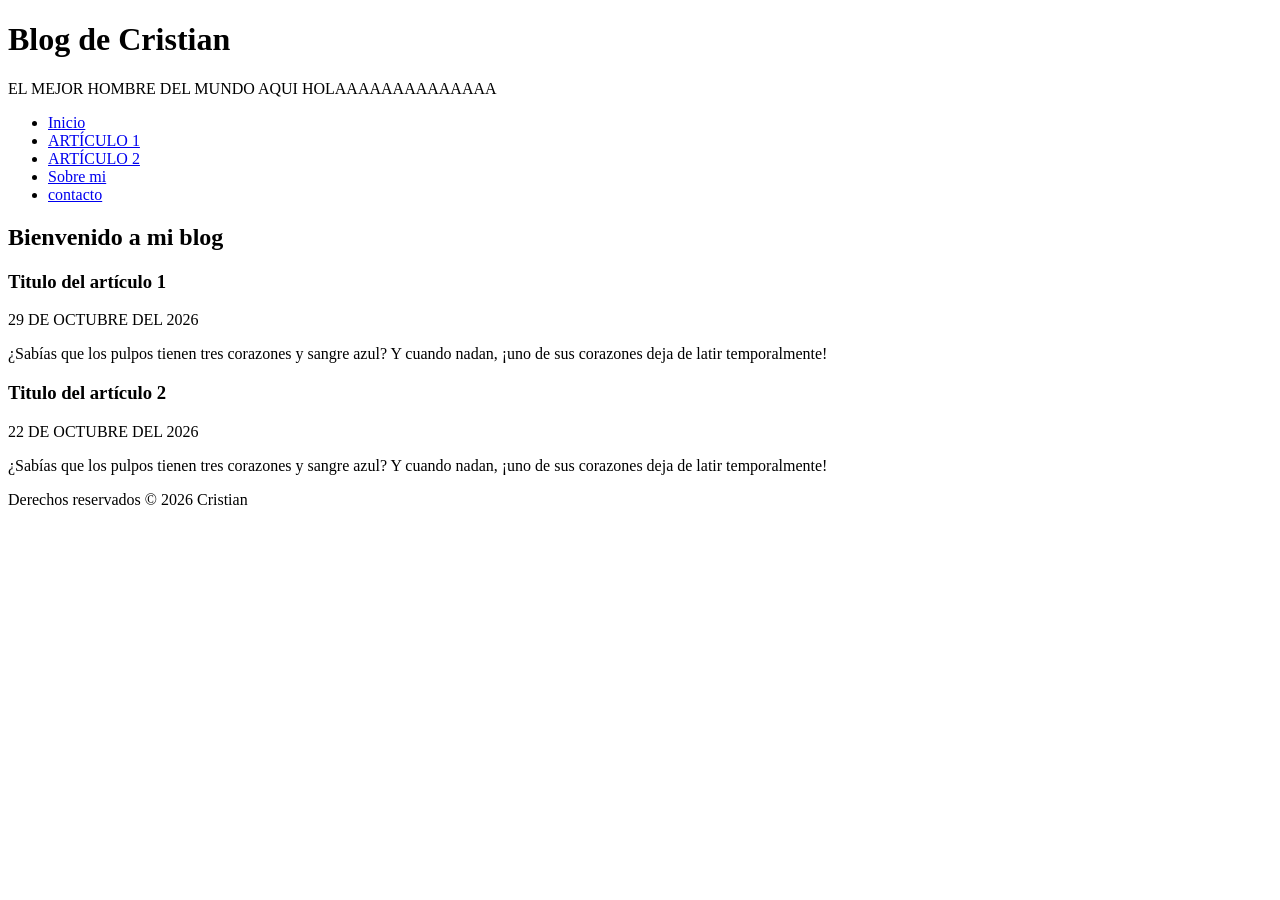
==== index.html @ fd3efcd8 "Pagina de inicio" ====
<!DOCTYPE html>
<html lang="es">

<head>
    <meta charset="UTF-8">
    <meta name="description" content="blog personal de cristian sobre desarrollo web">
    <meta name="viewport" content="width=device-width, initial-scale=1.0">
    <title>inicio | blog de cristian</title>
</head>
<body>
    <header>
        <h1>Blog de Cristian</h1>
        <p>EL MEJOR HOMBRE DEL MUNDO AQUI HOLAAAAAAAAAAAAAA<p>
        </nav>
            <ul>
                <li><a href="index.html">Inicio</a></li>
                <li><a href="articulo-1.html">ARTÍCULO 1</a></li>
                <li><a href="articulo-2.html">ARTÍCULO 2</a></li>
                <li><a href="sobre mi.html">Sobre mi</a></li>
                <li><a href="contacto">contacto</a></li>
            </ul>
        <nav>
    </header>
    <main>
        <section>
            <h2>Bienvenido a mi blog</h2>
            <article>
                <h3>Titulo del artículo 1</h3>
                <p><time datetime="2026-10-29">29 DE OCTUBRE DEL 2026</time></p>
                <P>¿Sabías que los pulpos tienen tres corazones y sangre azul? 
                    Y cuando nadan, ¡uno de sus corazones deja de latir temporalmente!</P>
            </article>
            <article>
                <h3>Titulo del artículo 2</h3>
                <p><time datetime="2026-10-22">22 DE OCTUBRE DEL 2026</time></p>
                <P>¿Sabías que los pulpos tienen tres corazones y sangre azul? 
                    Y cuando nadan, ¡uno de sus corazones deja de latir temporalmente!</P>
            </article>
        </section>

    </main>
    <footer>
        <p>Derechos reservados © 2026 Cristian</p>
<body>
<html>
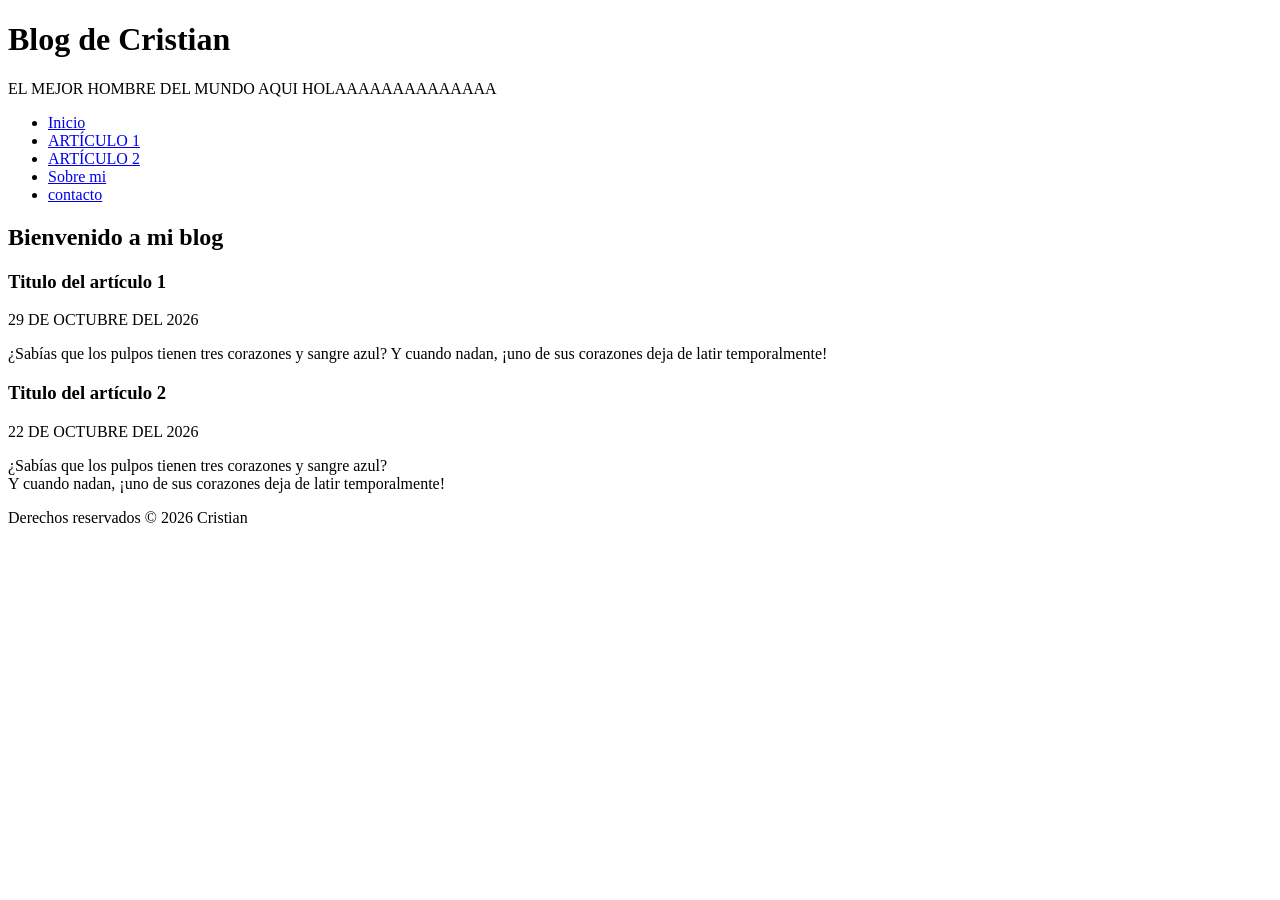
==== commit b16bb5ea: "Agregado las paginas y creado el articulo 1" ====
--- a/index.html
+++ b/index.html
@@ -33,7 +33,7 @@
             <article>
                 <h3>Titulo del artículo 2</h3>
                 <p><time datetime="2026-10-22">22 DE OCTUBRE DEL 2026</time></p>
-                <P>¿Sabías que los pulpos tienen tres corazones y sangre azul? 
+                <P>¿Sabías que los pulpos tienen tres corazones y sangre azul? <br>
                     Y cuando nadan, ¡uno de sus corazones deja de latir temporalmente!</P>
             </article>
         </section>
@@ -41,5 +41,6 @@
     </main>
     <footer>
         <p>Derechos reservados © 2026 Cristian</p>
-<body>
-<html>
+    </footer>
+</body>
+</html>
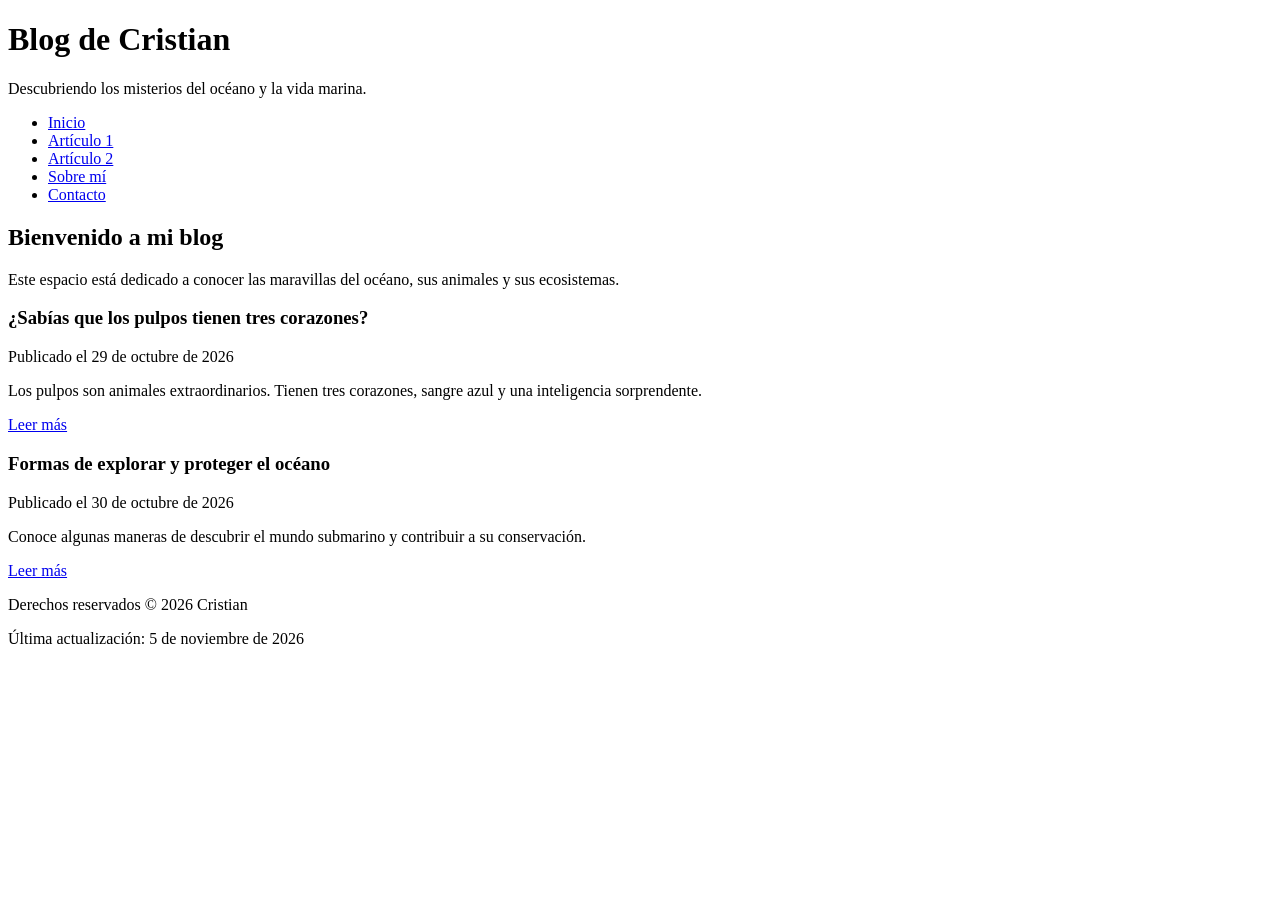
==== commit 7e4e1287: "Agregar articulo 2 con lista y tabla" ====
--- a/index.html
+++ b/index.html
@@ -1,46 +1,70 @@
 <!DOCTYPE html>
 <html lang="es">
-
 <head>
     <meta charset="UTF-8">
-    <meta name="description" content="blog personal de cristian sobre desarrollo web">
+    <meta name="description" content="Blog de Cristian sobre pulpos, océanos y vida marina. Descubre curiosidades del mundo submarino.">
     <meta name="viewport" content="width=device-width, initial-scale=1.0">
-    <title>inicio | blog de cristian</title>
+    <title>Inicio | Blog de Cristian</title>
 </head>
 <body>
     <header>
         <h1>Blog de Cristian</h1>
-        <p>EL MEJOR HOMBRE DEL MUNDO AQUI HOLAAAAAAAAAAAAAA<p>
-        </nav>
+        <p>Descubriendo los misterios del océano y la vida marina.</p>
+
+        <nav>
             <ul>
                 <li><a href="index.html">Inicio</a></li>
-                <li><a href="articulo-1.html">ARTÍCULO 1</a></li>
-                <li><a href="articulo-2.html">ARTÍCULO 2</a></li>
-                <li><a href="sobre mi.html">Sobre mi</a></li>
-                <li><a href="contacto">contacto</a></li>
+                <li><a href="articulo-1.html">Artículo 1</a></li>
+                <li><a href="articulo-2.html">Artículo 2</a></li>
+                <li><a href="sobre-mi.html">Sobre mí</a></li>
+                <li><a href="contacto.html">Contacto</a></li>
             </ul>
-        <nav>
+        </nav>
     </header>
+
     <main>
         <section>
             <h2>Bienvenido a mi blog</h2>
+            <p>
+                Este espacio está dedicado a conocer las maravillas
+                del océano, sus animales y sus ecosistemas.
+            </p>
+
             <article>
-                <h3>Titulo del artículo 1</h3>
-                <p><time datetime="2026-10-29">29 DE OCTUBRE DEL 2026</time></p>
-                <P>¿Sabías que los pulpos tienen tres corazones y sangre azul? 
-                    Y cuando nadan, ¡uno de sus corazones deja de latir temporalmente!</P>
+                <h3>¿Sabías que los pulpos tienen tres corazones?</h3>
+                <p>
+                    Publicado el
+                    <time datetime="2026-10-29">29 de octubre de 2026</time>
+                </p>
+                <p>
+                    Los pulpos son animales extraordinarios.
+                    Tienen tres corazones, sangre azul y una
+                    inteligencia sorprendente.
+                </p>
+                <a href="articulo-1.html">Leer más</a>
             </article>
+
             <article>
-                <h3>Titulo del artículo 2</h3>
-                <p><time datetime="2026-10-22">22 DE OCTUBRE DEL 2026</time></p>
-                <P>¿Sabías que los pulpos tienen tres corazones y sangre azul? <br>
-                    Y cuando nadan, ¡uno de sus corazones deja de latir temporalmente!</P>
+                <h3>Formas de explorar y proteger el océano</h3>
+                <p>
+                    Publicado el
+                    <time datetime="2026-10-30">30 de octubre de 2026</time>
+                </p>
+                <p>
+                    Conoce algunas maneras de descubrir el mundo
+                    submarino y contribuir a su conservación.
+                </p>
+                <a href="articulo-2.html">Leer más</a>
             </article>
         </section>
+    </main>
 
-    </main>
     <footer>
         <p>Derechos reservados © 2026 Cristian</p>
+        <p>
+            Última actualización:
+            <time datetime="2026-11-05">5 de noviembre de 2026</time>
+        </p>
     </footer>
 </body>
 </html>
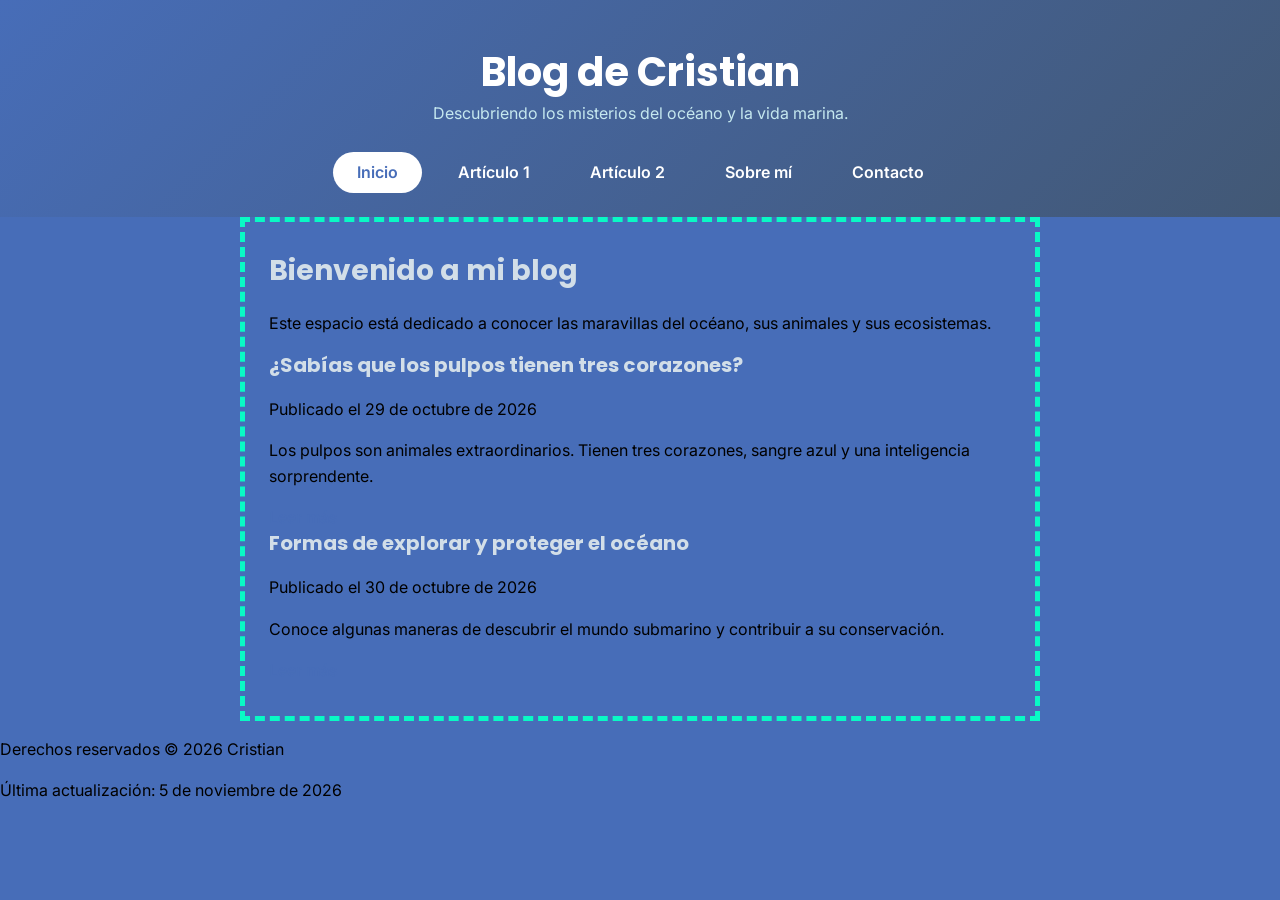
==== commit 31262bbf: "feat/Agregar hojas de estilos" ====
--- a/index.html
+++ b/index.html
@@ -5,15 +5,17 @@
     <meta name="description" content="Blog de Cristian sobre pulpos, océanos y vida marina. Descubre curiosidades del mundo submarino.">
     <meta name="viewport" content="width=device-width, initial-scale=1.0">
     <title>Inicio | Blog de Cristian</title>
+    <link rel="stylesheet" href="css/estilos.css">
 </head>
 <body>
     <header>
         <h1>Blog de Cristian</h1>
         <p>Descubriendo los misterios del océano y la vida marina.</p>
 
+
         <nav>
             <ul>
-                <li><a href="index.html">Inicio</a></li>
+                <li><a href="index.html" class="activo">Inicio</a></li>
                 <li><a href="articulo-1.html">Artículo 1</a></li>
                 <li><a href="articulo-2.html">Artículo 2</a></li>
                 <li><a href="sobre-mi.html">Sobre mí</a></li>
--- a/css/estilos.css
+++ b/css/estilos.css
@@ -0,0 +1,133 @@
+/* Estilos para el blog de Cristian */
+
+/* importar fuentes de google */
+@import url("https://fonts.googleapis.com/css2?family=Inter:wght@400;600&family=poppins:wght@600;700&display=swap");
+
+/* crear variables */
+:root {
+    /* colores */
+    --color-principal:#476db8;
+    --color-secundario: #425875;
+    --color-texto: #d2dee8;
+    --color-fondo: #6290c8;
+    --color-superficie: #fff;
+    --color-texto-suave: #82a8d7;
+    --color-borde: #09f9c5;
+
+    /* tipografia */
+    --fuente-texto: 'Inter',system-ui, sans-serif;
+    --fuente-titulo: 'Poppins',system-ui, sans-serif;
+
+    /* medidas */
+    --ancho-maximo: 1200px;
+    --ancho-contenido: 800px;
+
+}
+/* correccion del calculo del tamaño de las cajas box */
+*,
+*::before,
+*::after {
+    box-sizing: border-box;
+}
+
+body {
+    background-color: var(--color-principal);
+    font-family: var(--fuente-texto);
+    font-size: 1rem;
+    line-height: 1.6;
+    margin: 0;
+    padding: 0;
+}
+
+
+h1, h2, h3{
+    font-family: var(--fuente-titulo);
+    color: var(--color-texto);
+    margin-top: 0;
+    line-height: 1.2;
+}
+
+h1 {
+    font-size: 2.5rem;
+}
+
+h2 {
+    font-size: 1.75rem;
+}
+
+h3 {
+    font-size: 1.25rem;
+}
+
+/* estilos a los enlaces */
+a {
+    color: var(--color-principal);
+    text-decoration: none;
+    font-weight: 600;
+}
+
+a:hover {
+    color: var(--color-principal);
+    text-decoration: underline;
+}
+main {
+    max-width: var(--ancho-contenido);
+    margin: 0 auto;
+    padding:2rem 1.5rem;
+    border: 5px dashed var(--color-borde);
+}
+
+/* Encabezado */
+
+header {
+    background: linear-gradient(135deg, var(--color-principal), var(--color-secundario));
+    color: var(--color-texto);
+    padding: 3rem 1.5rem 1.5rem;
+    text-align: center;
+}
+
+header h1 {
+    color: white;
+    font-family: var(--fuente-titulo);
+    font-size: 2.5rem;
+    margin: 0 0 5px;
+}
+
+header p {
+    color: #C5E8EF;
+    margin: 0 0 25px;
+}
+
+/* =====================================
+   MENÚ DE NAVEGACIÓN
+   ===================================== */
+
+nav ul {
+    display: flex;
+    justify-content: center;
+    flex-wrap: wrap;
+    gap: 12px;
+    list-style: none;
+    padding: 0;
+    margin: 0;
+}
+
+nav a {
+    display: block;
+    color: white;
+    text-decoration: none;
+    font-weight: 600;
+    padding: 0.5rem 1.5rem;
+    border-radius: 999px;
+    transition: background-color 0.2s;
+}
+
+nav a:hover {
+    background-color: var(--color-principal);
+    color: white;
+}
+
+nav a.activo {
+    background-color: white;
+    color: var(--color-principal);
+}
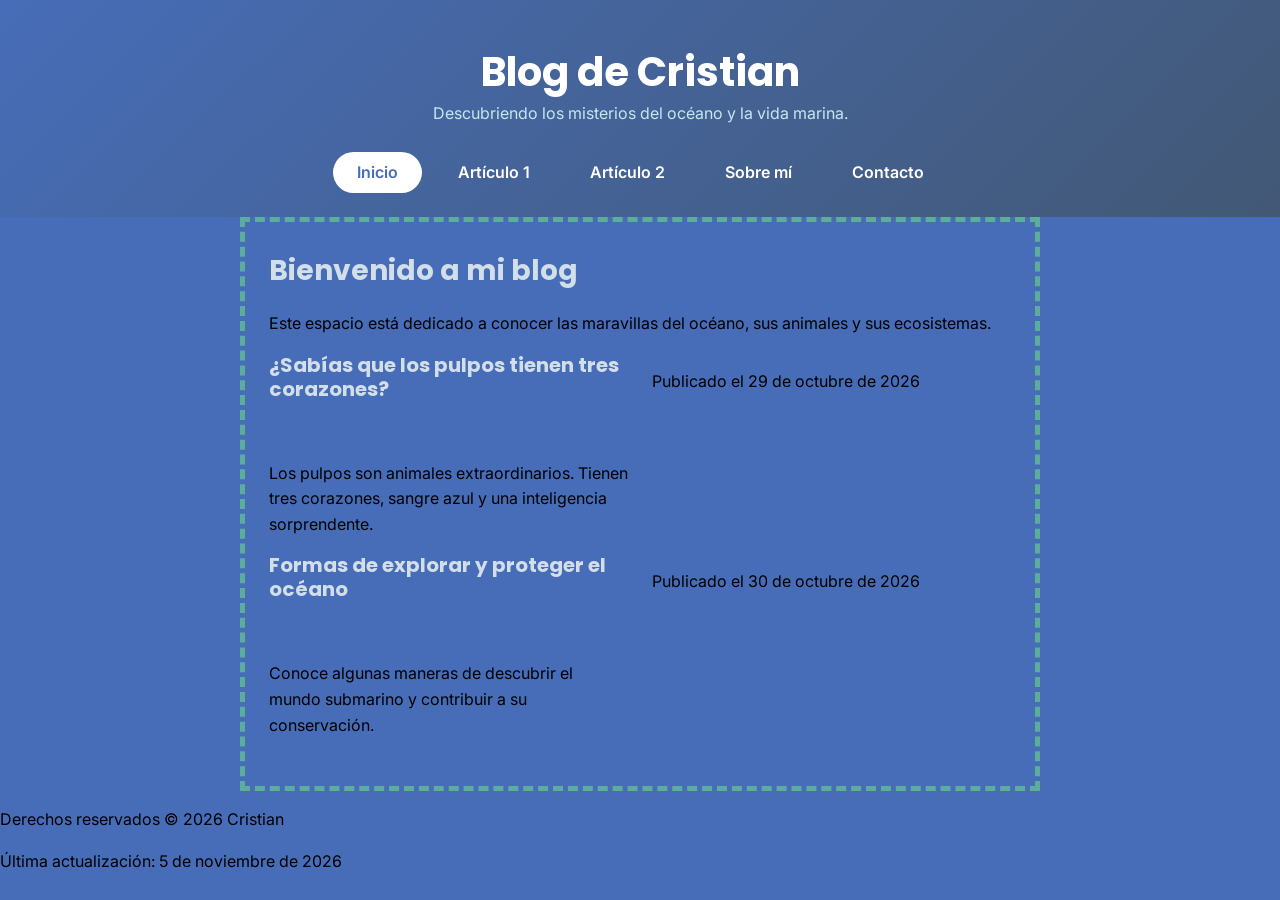
==== commit 5119d845: "feat/tarjetas en el index" ====
--- a/index.html
+++ b/index.html
@@ -27,26 +27,28 @@
     <main>
         <section>
             <h2>Bienvenido a mi blog</h2>
-            <p>
-                Este espacio está dedicado a conocer las maravillas
-                del océano, sus animales y sus ecosistemas.
-            </p>
+            <div class="tarjetas">
+                <p>
+                    Este espacio está dedicado a conocer las maravillas
+                    del océano, sus animales y sus ecosistemas.
+                </p>
 
-            <article>
-                <h3>¿Sabías que los pulpos tienen tres corazones?</h3>
-                <p>
-                    Publicado el
-                    <time datetime="2026-10-29">29 de octubre de 2026</time>
-                </p>
-                <p>
-                    Los pulpos son animales extraordinarios.
-                    Tienen tres corazones, sangre azul y una
-                    inteligencia sorprendente.
-                </p>
-                <a href="articulo-1.html">Leer más</a>
-            </article>
+                <article class="tarjeta">
+                    <h3>¿Sabías que los pulpos tienen tres corazones?</h3>
+                    <p>
+                        Publicado el
+                        <time datetime="2026-10-29">29 de octubre de 2026</time>
+                    </p>
+                    <p>
+                        Los pulpos son animales extraordinarios.
+                        Tienen tres corazones, sangre azul y una
+                        inteligencia sorprendente.
+                    </p>
+                    <a href="articulo-1.html" class="boton">Leer más</a>
+                </article>
+            </div>
 
-            <article>
+            <article class="tarjeta">
                 <h3>Formas de explorar y proteger el océano</h3>
                 <p>
                     Publicado el
@@ -56,7 +58,7 @@
                     Conoce algunas maneras de descubrir el mundo
                     submarino y contribuir a su conservación.
                 </p>
-                <a href="articulo-2.html">Leer más</a>
+                <a href="articulo-2.html" class="boton">Leer más</a>
             </article>
         </section>
     </main>
--- a/css/estilos.css
+++ b/css/estilos.css
@@ -12,7 +12,7 @@
     --color-fondo: #6290c8;
     --color-superficie: #fff;
     --color-texto-suave: #82a8d7;
-    --color-borde: #09f9c5;
+    --color-borde: #5dad9b;
 
     /* tipografia */
     --fuente-texto: 'Inter',system-ui, sans-serif;
@@ -22,6 +22,10 @@
     --ancho-maximo: 1200px;
     --ancho-contenido: 800px;
 
+    /* tarjetas */
+    --radio: 8px;
+    --sombra: 0 2px 8px rgba(0, 0, 0, 0.8);
+    --sombra-fuerte: 0 8px 20px rgba(0, 0, 0, 0.12);
 }
 /* correccion del calculo del tamaño de las cajas box */
 *,
@@ -130,4 +134,11 @@
 nav a.activo {
     background-color: white;
     color: var(--color-principal);
-}+}
+
+/*tarjetas de los articulos*/
+.tarjeta {
+    display:grid;
+    grid-template-columns:repeat(auto-fit, minmax(280px, 1fr));
+    gap: 1.5rem;
+}
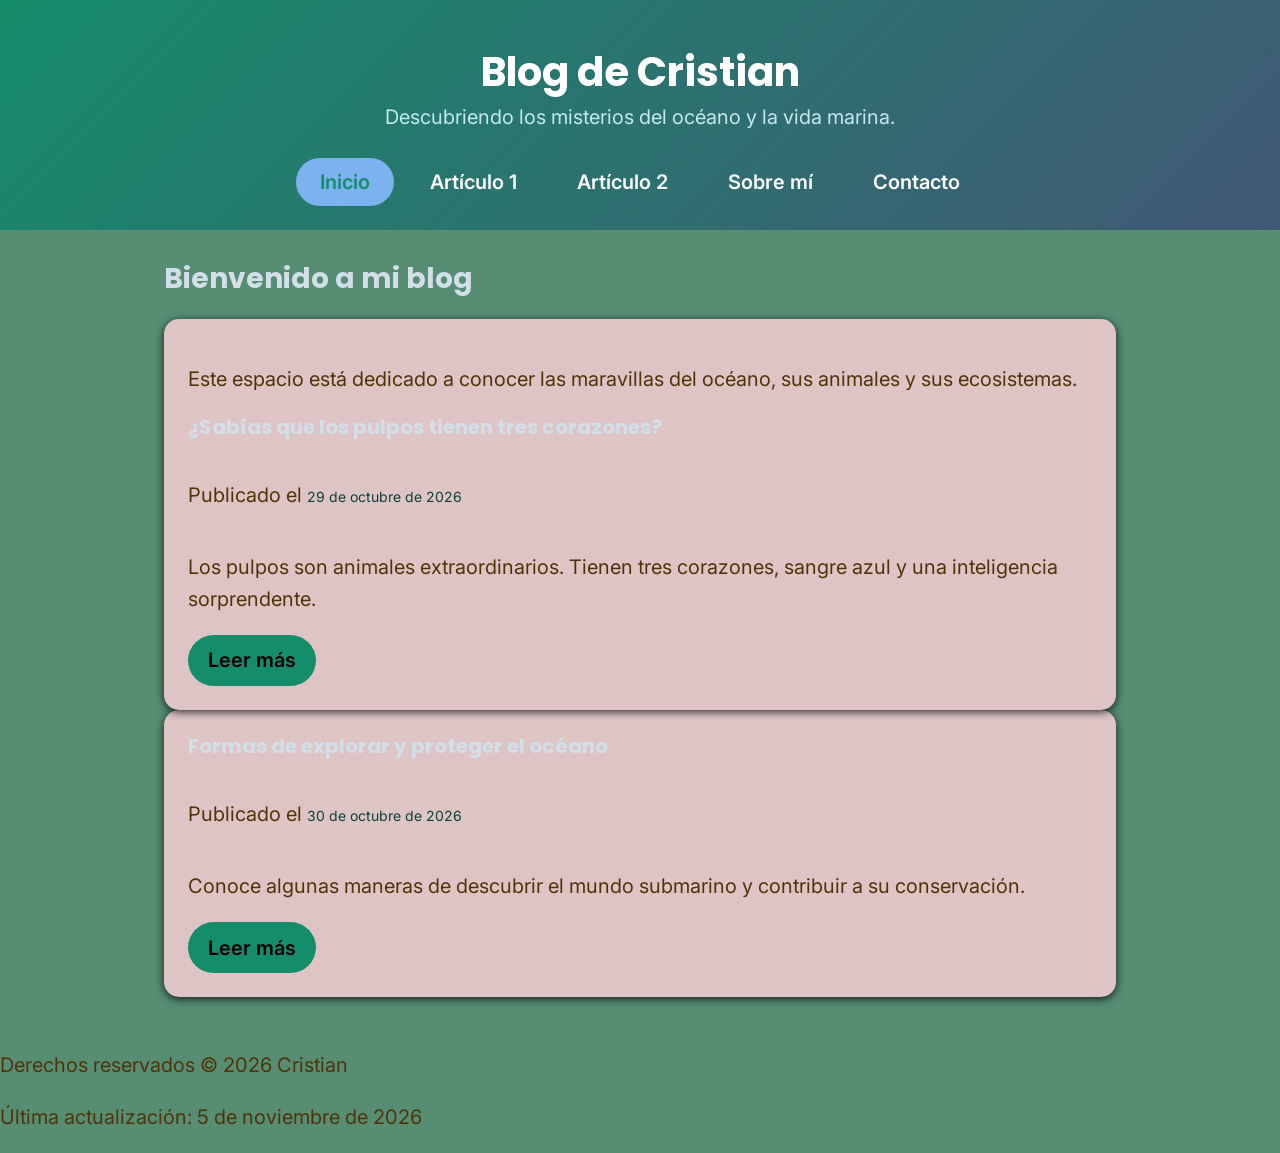
==== commit 7c03cb86: "feat/Agregar estilos al index" ====
--- a/index.html
+++ b/index.html
@@ -28,17 +28,18 @@
         <section>
             <h2>Bienvenido a mi blog</h2>
             <div class="tarjetas">
-                <p>
+
+                <article class="tarjeta">
+                    <p>
                     Este espacio está dedicado a conocer las maravillas
                     del océano, sus animales y sus ecosistemas.
-                </p>
-
-                <article class="tarjeta">
+                    </p>
                     <h3>¿Sabías que los pulpos tienen tres corazones?</h3>
                     <p>
                         Publicado el
                         <time datetime="2026-10-29">29 de octubre de 2026</time>
                     </p>
+                    
                     <p>
                         Los pulpos son animales extraordinarios.
                         Tienen tres corazones, sangre azul y una
--- a/css/estilos.css
+++ b/css/estilos.css
@@ -6,24 +6,23 @@
 /* crear variables */
 :root {
     /* colores */
-    --color-principal:#476db8;
+    --color-principal:#158c6a;
     --color-secundario: #425875;
     --color-texto: #d2dee8;
-    --color-fondo: #6290c8;
-    --color-superficie: #fff;
-    --color-texto-suave: #82a8d7;
-    --color-borde: #5dad9b;
+    --color-fondo: #3e3f41d3;
+    --color-superficie: hsl(0, 29%, 82%);
+    --color-texto-suave: #0b403d;
 
     /* tipografia */
     --fuente-texto: 'Inter',system-ui, sans-serif;
     --fuente-titulo: 'Poppins',system-ui, sans-serif;
 
     /* medidas */
-    --ancho-maximo: 1200px;
-    --ancho-contenido: 800px;
+    --ancho-maximo: 1080px;
+    --ancho-contenido: 1000px;
 
     /* tarjetas */
-    --radio: 8px;
+    --radio: 15px;
     --sombra: 0 2px 8px rgba(0, 0, 0, 0.8);
     --sombra-fuerte: 0 8px 20px rgba(0, 0, 0, 0.12);
 }
@@ -35,12 +34,12 @@
 }
 
 body {
-    background-color: var(--color-principal);
+    background-color: rgba(9, 89, 52, 0.688);
+    color: rgb(81, 51, 9);
+    margin: 0;
     font-family: var(--fuente-texto);
-    font-size: 1rem;
+    font-size: 1.25rem;
     line-height: 1.6;
-    margin: 0;
-    padding: 0;
 }
 
 
@@ -92,8 +91,6 @@
 
 header h1 {
     color: white;
-    font-family: var(--fuente-titulo);
-    font-size: 2.5rem;
     margin: 0 0 5px;
 }
 
@@ -132,13 +129,57 @@
 }
 
 nav a.activo {
-    background-color: white;
+    background-color: rgb(124, 178, 239);
     color: var(--color-principal);
 }
 
 /*tarjetas de los articulos*/
-.tarjeta {
+.tarjetas {
     display:grid;
     grid-template-columns:repeat(auto-fit, minmax(280px, 1fr));
     gap: 1.5rem;
 }
+
+.tarjeta {
+    background-color: var(--color-superficie);
+    border: 1px solid var(--color-borde);
+    border-radius: var(--radio);
+    box-shadow: var(--sombra);
+    padding: 1.5rem;
+    transition: transform 0.2s, box-shadow 0.2s;
+    display: flex;
+    flex-direction: column;
+}
+
+.tarjeta h3 {
+    margin-top: 0;
+}
+
+.tarjeta time {
+    color: var(--color-texto-suave);
+    font-size: 0.875rem;
+}
+
+.tarjeta:hover {
+    transform: translateY(-10px);
+    box-shadow: var(--sombra-fuerte);
+}
+.tarjeta .boton {
+    margin-top: auto;
+    align-self: flex-start;
+}
+
+.boton {
+    display: inline-block;
+    background-color: var(--color-principal);
+    color: rgb(0, 0, 0);
+    padding: 0.6rem 1.25rem;
+    border-radius: 9999px;
+    transition: background-color 0.2s;
+}
+
+.boton:hover {
+    background-color: var(--color-principal);
+    color: #fff;
+    text-decoration: none;
+}
